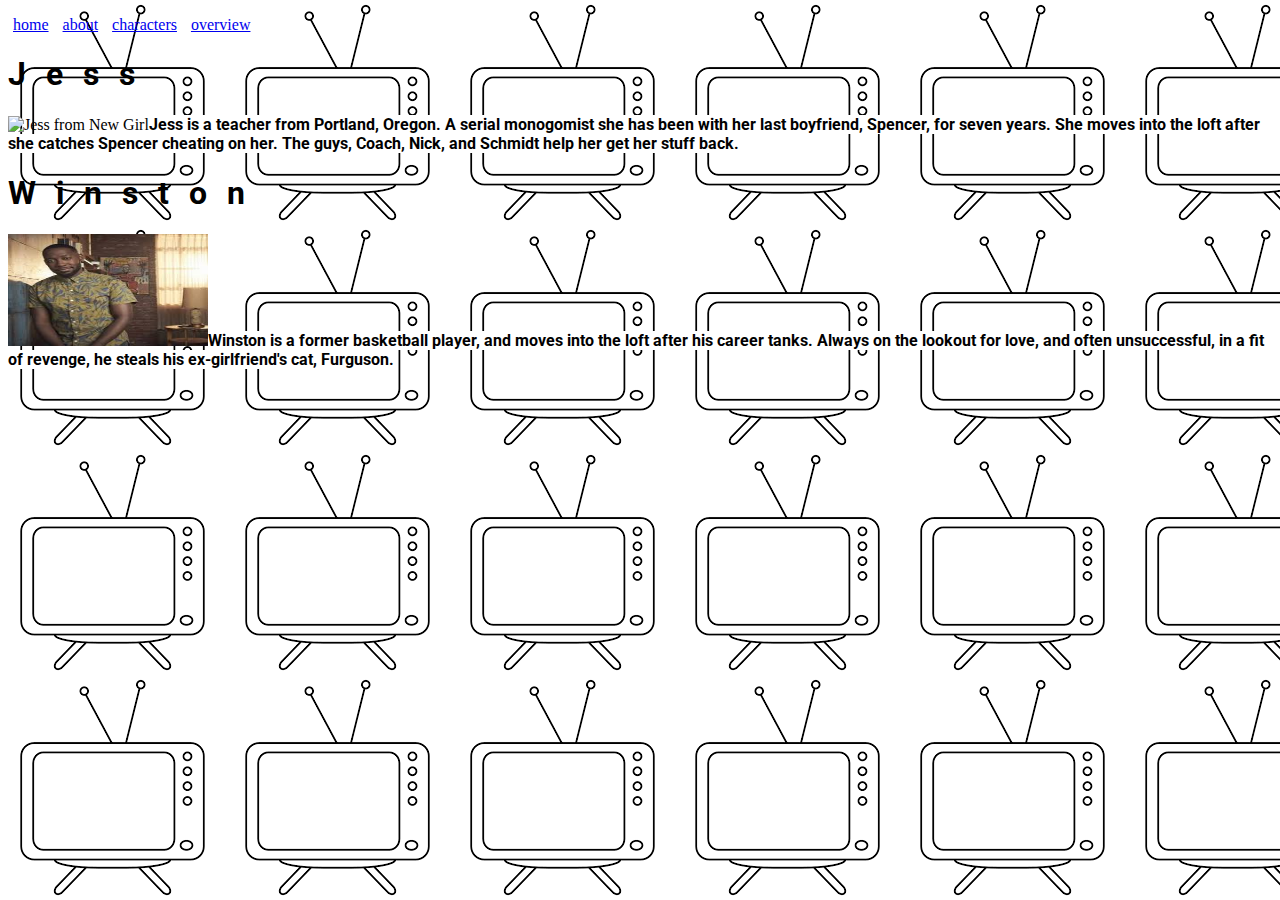
==== characters.html @ 1e50aeb0 "new characters page with images for jess and winston" ====
<!DOCTYPE html>
<html lang=en>
  <head>
    <title>All about New Girl!</title>
    <meta charset="utf-8">

    <link href="https://fonts.googleapis.com/css2?family=Open+Sans&family=Roboto:wght@400;500&display=swap" rel="stylesheet">

    <link href="css/styles.css" type="text/css" rel="stylesheet" />

  </head>

  <header>
    <nav>
      <ul>
        <li><a href="index.html">home</a></li>
        <li><a href="about.html">about</a></li>
        <li><a href="characters.html">characters</a></li>
        <li><a href="overview.html">overview</a></li>
      </ul>
    </nav>

    <body>
      <h1>Jess</h1>
      <img src="images/Jess.jpeg" alt="Jess from New Girl" title="Jess from New Girl" height=112 width=200><p>Jess is a teacher from Portland, Oregon. A serial monogomist she has been with her last boyfriend, Spencer, for seven years. She moves into the loft after she catches Spencer cheating on her. The guys, Coach, Nick, and Schmidt help her get her stuff back. </p>

      <h1>Winston</h1>
      <img src="images/winston.jpeg" alt="Winston from New Girl" title="Winston from New Girl" height=112 width=200><p>Winston is a former basketball player, and moves into the loft after his career tanks. Always on the lookout for love, and often unsuccessful, in a fit of revenge, he steals his ex-girlfriend's cat, Furguson.</p>
    </body>
---- css/styles.css ----
/*----------------------
Font CSS
  -------------*/

@font-face {
  font-family: 'cashews';
  src: url('../fonts/cashews.ttf') format('truetype');
}

p{
  background-color: white;
  display: inline;
  font-family: 'Roboto', sans-serif;
  font-weight: bold;
  text-align: left;
}

/*---------------
Nav css
---------------*/
ul{
  list-style-type: none;
  padding: 0;
  }

li {
      display: inline;
      padding: 5px;
  }
/*----------
Body css
------*/

body{
  background-image: url("../images/tv.png");
  }

h1{
  font-family: 'Roboto', sans-serif;
  font-weight: bold;
  letter-spacing: 20px;
}

h2{
  font-family: 'cashews';
  font-weight: bold;
  text-decoration: underline yellow;
}

h3{
  color: green;
  font-style: italic;
  text-align: center;
}

section{
  background-color: white;
  border-radius: 20px;
  border-style: dotted;
  margin: 10px;
  padding: 15px;
  width: 500px;
}

.characters {
  border-radius: 30px;
  border-style: groove;
  border-width:thick;
}

font-family{
  font-family: 'opensans-regular', sans-serif;
}
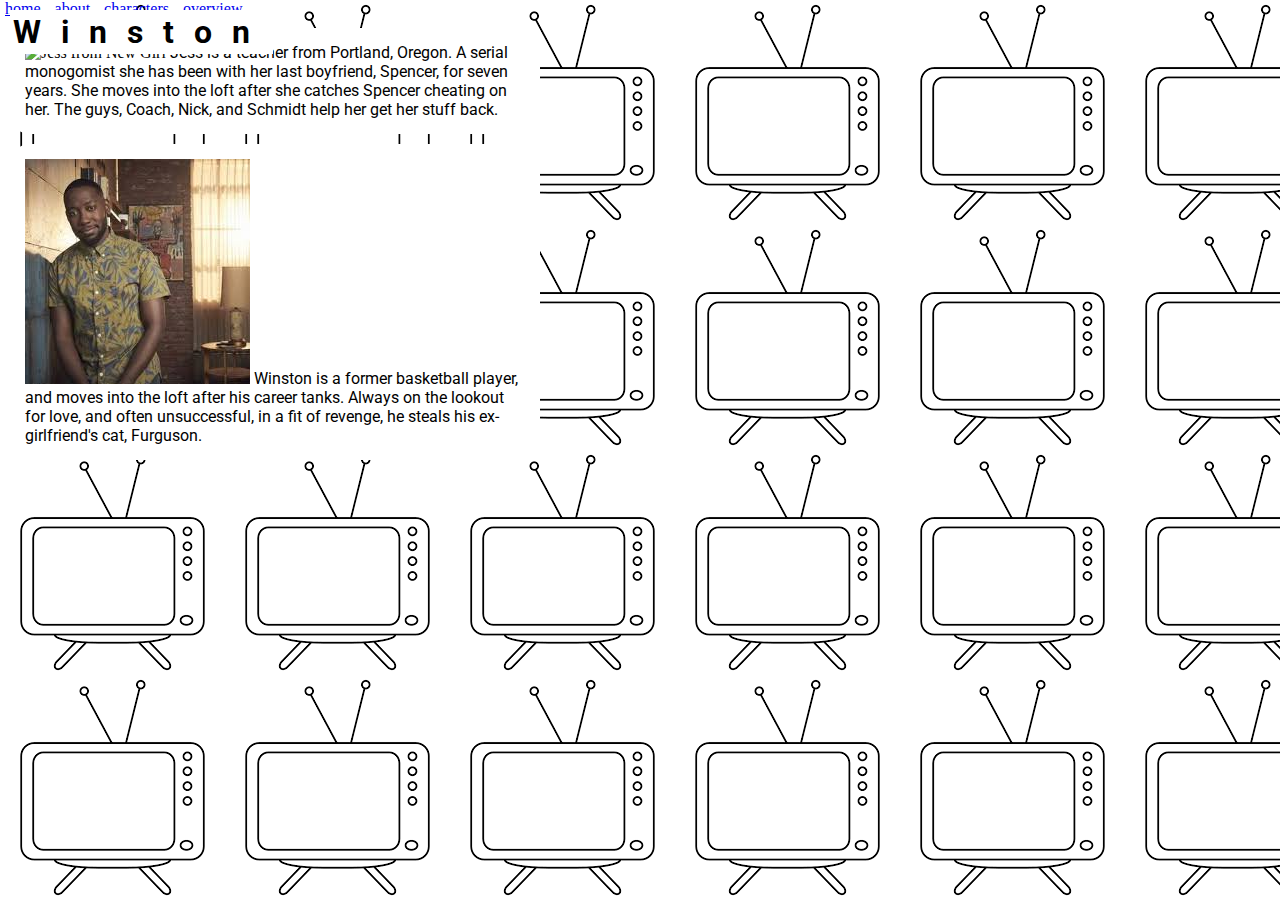
==== commit f078d3b1: "added images and copy for characters, updated "about new girl" header" ====
--- a/characters.html
+++ b/characters.html
@@ -21,9 +21,15 @@
     </nav>
 
     <body>
-      <h1>Jess</h1>
-      <img src="images/Jess.jpeg" alt="Jess from New Girl" title="Jess from New Girl" height=112 width=200><p>Jess is a teacher from Portland, Oregon. A serial monogomist she has been with her last boyfriend, Spencer, for seven years. She moves into the loft after she catches Spencer cheating on her. The guys, Coach, Nick, and Schmidt help her get her stuff back. </p>
+      <section>
+        <h1>Jess</h1>
+        <img src="images/Jess.jpeg" alt="Jess from New Girl" title="Jess from New Girl">
+        <p>Jess is a teacher from Portland, Oregon. A serial monogomist she has been with her last boyfriend, Spencer, for seven years. She moves into the loft after she catches Spencer cheating on her. The guys, Coach, Nick, and Schmidt help her get her stuff back. </p>
+      </section>
 
-      <h1>Winston</h1>
-      <img src="images/winston.jpeg" alt="Winston from New Girl" title="Winston from New Girl" height=112 width=200><p>Winston is a former basketball player, and moves into the loft after his career tanks. Always on the lookout for love, and often unsuccessful, in a fit of revenge, he steals his ex-girlfriend's cat, Furguson.</p>
+      <section>
+        <h1>Winston</h1>
+        <img src="images/winston.jpeg" alt="Winston from New Girl" title="Winston from New Girl">
+        <p>Winston is a former basketball player, and moves into the loft after his career tanks. Always on the lookout for love, and often unsuccessful, in a fit of revenge, he steals his ex-girlfriend's cat, Furguson.</p>
+      </section>
     </body>
--- a/css/styles.css
+++ b/css/styles.css
@@ -1,4 +1,13 @@
 /*----------------------
+Universal Styling
+  -------------*/
+*{
+  margin: 0;
+  padding: 0;
+  border: 0;
+}
+
+  /*----------------------
 Font CSS
   -------------*/
 
@@ -7,20 +16,25 @@
   src: url('../fonts/cashews.ttf') format('truetype');
 }
 
+font-family{
+  font-family: 'opensans-regular', sans-serif;
+}
+
 p{
   background-color: white;
   display: inline;
   font-family: 'Roboto', sans-serif;
-  font-weight: bold;
+  font-weight: regular;
   text-align: left;
 }
 
 /*---------------
 Nav css
 ---------------*/
-ul{
+.ul{
   list-style-type: none;
   padding: 0;
+  background: white;
   }
 
 li {
@@ -30,6 +44,16 @@
 /*----------
 Body css
 ------*/
+section.about-new-girl img{
+  position: absolute;
+  top: 60px;
+  left: 0px;
+  z-index: -1;
+}
+
+section.about-new-girl {
+  margin: 70px 0px 0px 10px;
+}
 
 body{
   background-image: url("../images/tv.png");
@@ -39,7 +63,13 @@
   font-family: 'Roboto', sans-serif;
   font-weight: bold;
   letter-spacing: 20px;
-}
+  position: fixed;
+  top: 10px;
+  left: 10px;
+  padding: 3px;
+  background-color: white;
+  z-index: 4;
+  }
 
 h2{
   font-family: 'cashews';
@@ -68,6 +98,15 @@
   border-width:thick;
 }
 
-font-family{
-  font-family: 'opensans-regular', sans-serif;
+section.characters{
+  position: relative;
+  top: 10px;
+  left: 100px;
+  list-style-stype: disc;
 }
+
+section.characters img{
+  position: inline;
+  top: 60px;
+  left: 0px;
+}
